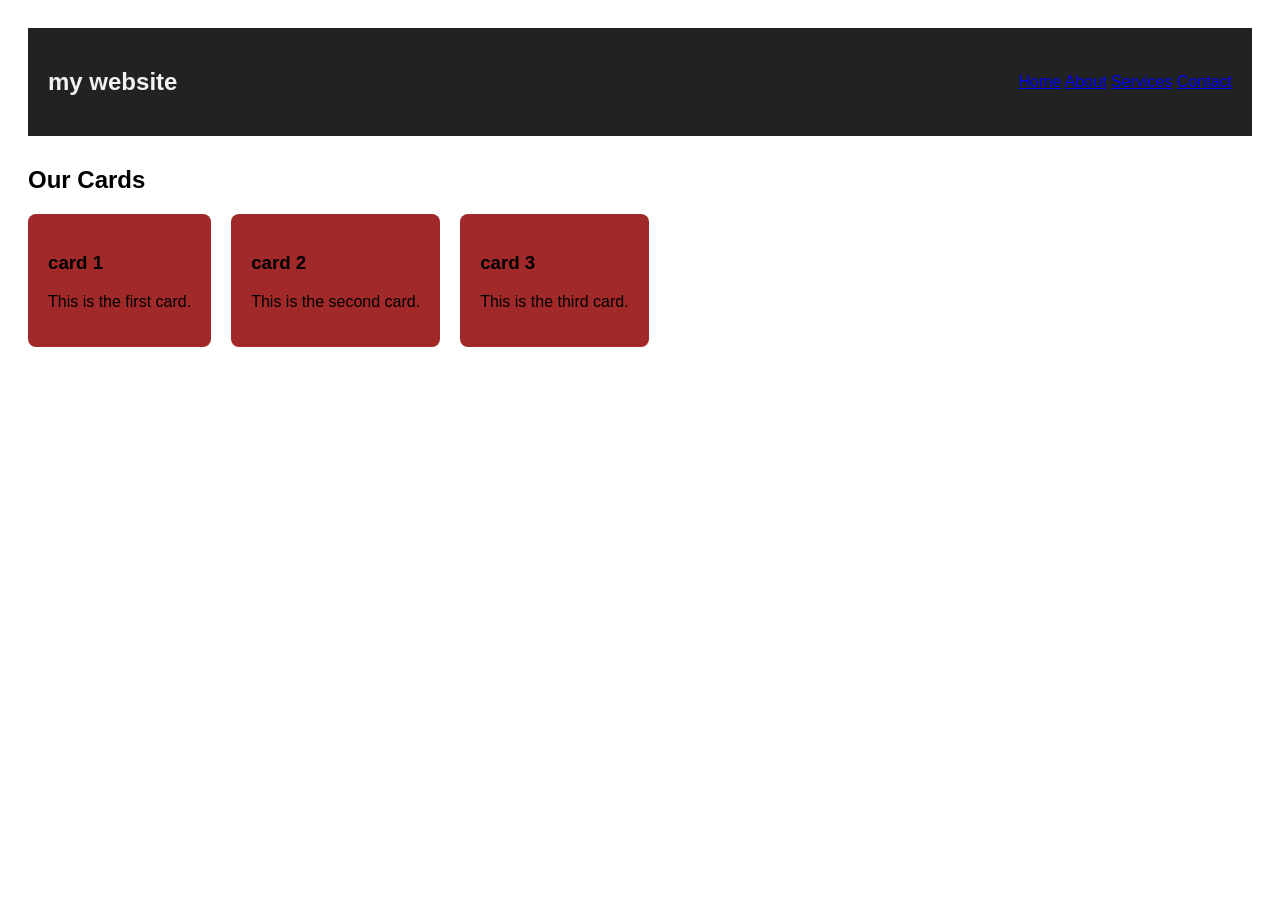
==== ex00/index.html @ 9380d3f1 "done" ====
<!DOCTYPE html>
<html lang="en">
<head>
    <meta charset="UTF-8">
    <meta name="viewport" content="width=device-width, initial-scale=1.0">
    <title>ex00</title>
    <link rel="stylesheet" href="style.css">
</head>
<body>
    <nav class="nav-container">
        <h1>my website</h1>
        <div>
            <a href="#">Home</a> 
            <a href="#">About</a> 
            <a href="#">Services</a> 
            <a href="#">Contact</a>
        </div>
    </nav>
    <main>
        <h2>Our Cards</h2>
        <section class="card-container">
            <div class="card">
                <h3>card 1</h3>
                <p>This is the first card.</p>
            </div>
            <div class="card">
                <h3>card 2</h3>
                <p>This is the second card.</p>
            </div>
            <div class="card">
                <h3>card 3</h3>
                <p>This is the third card.</p>
            </div>
        </section>
    </main>
</body>
</html>
---- ex00/style.css ----
body {
    font-family: Arial, sans-serif;
    padding: 20px;
    background-color: #ffffff;
}

.nav-container {
    display: flex;
    justify-content: space-between;
    align-items:center;
    padding: 20px;
    background-color: #222;
    color: rgb(243, 242, 242);
    margin-bottom: 30px;
}

.card-container {
    display: flex;
    gap: 20px;
    flex-direction: row;
    flex-wrap: wrap;
}

.card {
    background-color: rgb(161, 41, 41);
    padding: 20px;
    border-radius: 8px;
}
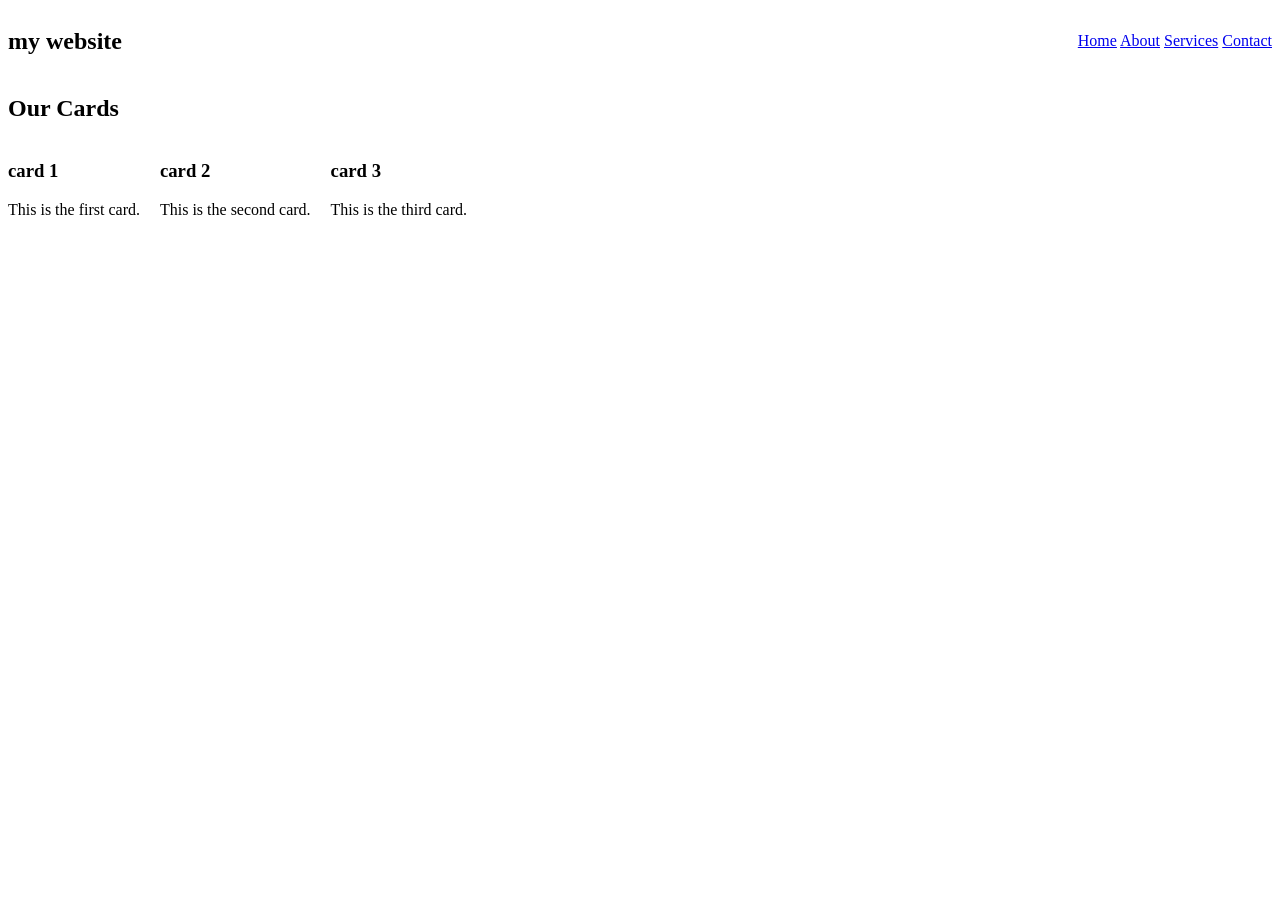
==== commit a0bae695: "done" ====
--- a/ex00/index.html
+++ b/ex00/index.html
@@ -19,15 +19,15 @@
     <main>
         <h2>Our Cards</h2>
         <section class="card-container">
-            <div class="card">
+            <div>
                 <h3>card 1</h3>
                 <p>This is the first card.</p>
             </div>
-            <div class="card">
+            <div>
                 <h3>card 2</h3>
                 <p>This is the second card.</p>
             </div>
-            <div class="card">
+            <div>
                 <h3>card 3</h3>
                 <p>This is the third card.</p>
             </div>
--- a/ex00/style.css
+++ b/ex00/style.css
@@ -1,28 +1,15 @@
-body {
-    font-family: Arial, sans-serif;
-    padding: 20px;
-    background-color: #ffffff;
-}
+
 
 .nav-container {
     display: flex;
     justify-content: space-between;
-    align-items:center;
-    padding: 20px;
-    background-color: #222;
-    color: rgb(243, 242, 242);
-    margin-bottom: 30px;
+    align-items: center;
 }
 
 .card-container {
     display: flex;
-    gap: 20px;
     flex-direction: row;
     flex-wrap: wrap;
+    gap: 20px;
 }
 
-.card {
-    background-color: rgb(161, 41, 41);
-    padding: 20px;
-    border-radius: 8px;
-}
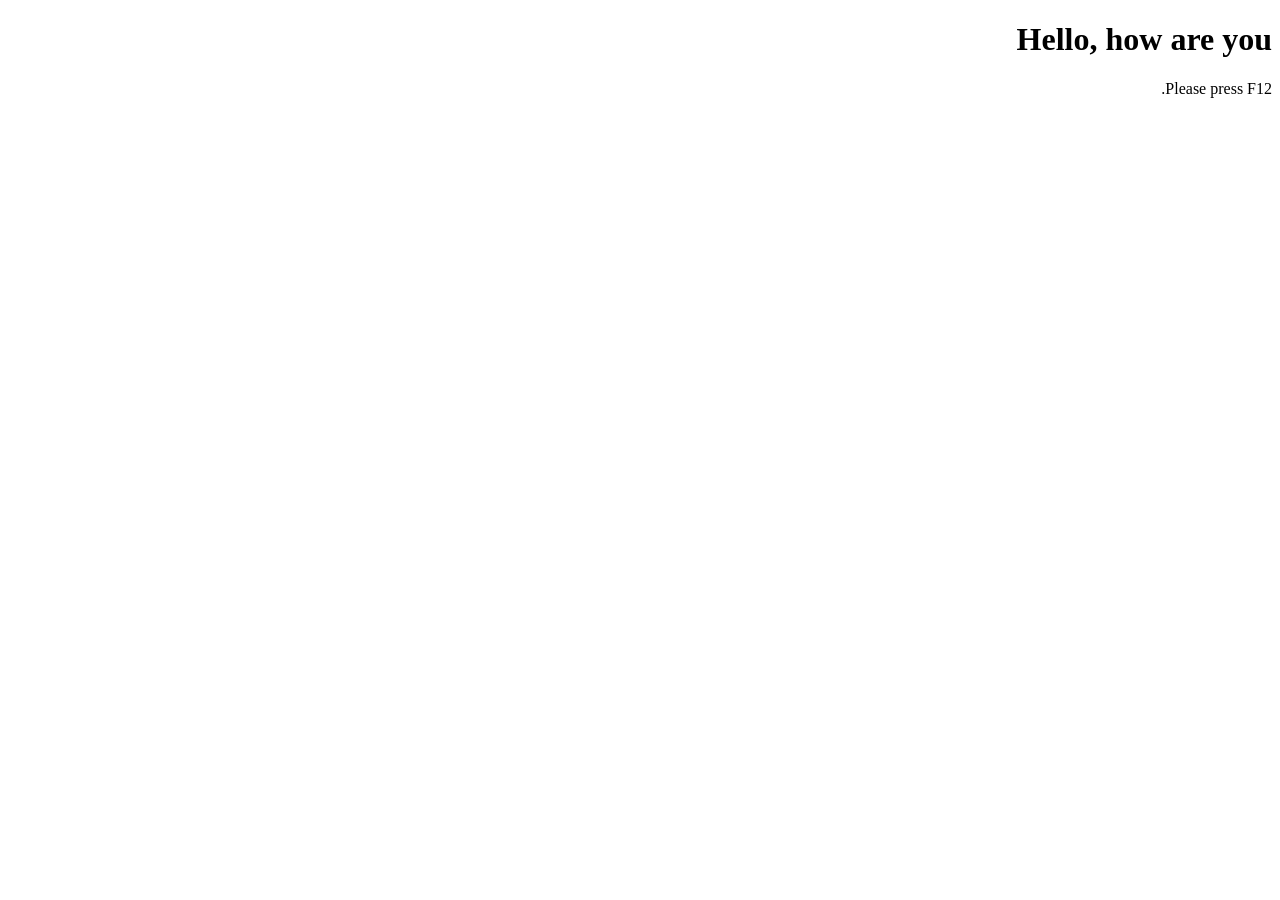
==== commit e35e144a: "done" ====
--- a/ex00/index.html
+++ b/ex00/index.html
@@ -1,37 +1,12 @@
 <!DOCTYPE html>
-<html lang="en">
+<html lang="ar" dir="rtl">
 <head>
     <meta charset="UTF-8">
-    <meta name="viewport" content="width=device-width, initial-scale=1.0">
     <title>ex00</title>
-    <link rel="stylesheet" href="style.css">
+    <script src="script.js" defer></script>
 </head>
 <body>
-    <nav class="nav-container">
-        <h1>my website</h1>
-        <div>
-            <a href="#">Home</a> 
-            <a href="#">About</a> 
-            <a href="#">Services</a> 
-            <a href="#">Contact</a>
-        </div>
-    </nav>
-    <main>
-        <h2>Our Cards</h2>
-        <section class="card-container">
-            <div>
-                <h3>card 1</h3>
-                <p>This is the first card.</p>
-            </div>
-            <div>
-                <h3>card 2</h3>
-                <p>This is the second card.</p>
-            </div>
-            <div>
-                <h3>card 3</h3>
-                <p>This is the third card.</p>
-            </div>
-        </section>
-    </main>
+    <h1>Hello, how are you</h1>
+    <p>Please press F12.</p>
 </body>
-</html>
+</html>
